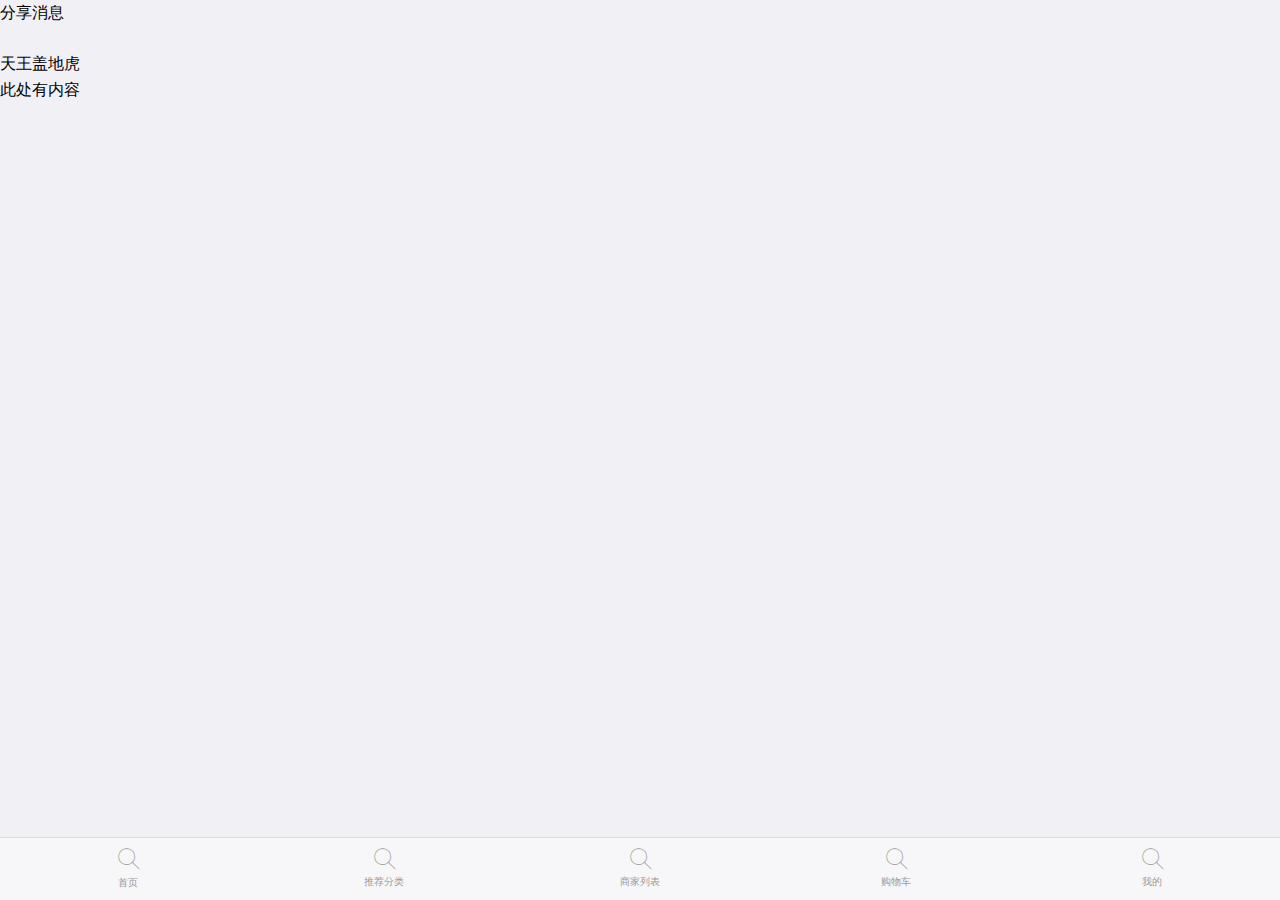
==== center.html @ 018489e9 "1" ====
<!DOCTYPE html>
<html lang="zh">
<head>
    <meta charset="UTF-8">
    <meta name="viewport" content="width=device-width, initial-scale=1.0 user-scalable=no">
    <meta name="format-detection" content="telephone=no" />
    <title>易购商城</title>
    <link rel="stylesheet" href="lib/weui/css/weui.css">
    <link rel="stylesheet" href="lib/weui/css/jquery-weui.css">
    <link rel="stylesheet" href="fonts/iconfont.css">
    <link rel="stylesheet" href="css/style.css">

    <script src="lib/jquery/jquery-2.1.4.js"></script>
    <script src="lib/weui/js/jquery-weui.js"></script>
    <script src="lib/weui/js/fastclick.js"></script>
    <script src="lib/weui/js/swiper.js"></script>
    <script src="lib/validate/jquery.validate.js"></script>
    <script src="lib/validate/validate-rule.js"></script>

    <!--图片延迟加载-->
    <script src="lib/lazyload/jquery.lazyload.js"></script>
    <script src="js/common.js"></script>
</head>
<body ontouchstart>
    <div class="weui-page-group center-page">
        <div class="weui-page weui-page-current">
            <div class="weui-content">
                <div class="opt"><a class="share">分享</a><a>消息</a></div>
                <div class="center-header">
                    <div class="userInfo">
                        <div class="face">
                            <img src="">
                        </div>
                        <div class="name">天王盖地虎</div>
                    </div>
                </div>
                <div class="text">
                    此处有内容
                </div>
            </div>
            <!--底部导航-->
            <div class="weui-tabbar">
                <a href="javascript:;" class="weui-tabbar__item home weui-bar__item--on">
                    <div class="weui-tabbar__icon">
                        <i class="icon icon-search"></i>
                    </div>
                    <p class="weui-tabbar__label">首页</p>
                </a>
                <a href="javascript:;" class="weui-tabbar__item intro ">
                    <div class="weui-tabbar__icon">
                        <i class="icon icon-search"></i>
                    </div>
                    <p class="weui-tabbar__label">推荐分类</p>
                </a>
                <a href="javascript:;" class="weui-tabbar__item buy ">
                    <div class="weui-tabbar__icon">
                        <i class="icon icon-search"></i>
                    </div>
                    <p class="weui-tabbar__label">商家列表</p>
                </a>
                <a href="javascript:;" class="weui-tabbar__item help">
                    <div class="weui-tabbar__icon">
                        <i class="icon icon-search"></i>
                    </div>
                    <p class="weui-tabbar__label">购物车</p>
                </a>
                <a href="javascript:;" class="weui-tabbar__item center">
                    <div class="weui-tabbar__icon">
                        <i class="icon icon-search"></i>
                    </div>
                    <p class="weui-tabbar__label">我的</p>
                </a>
            </div>
        </div>
    </div>

<script type="text/javascript">
    $(function () {

    })
</script>
</body>
</html>
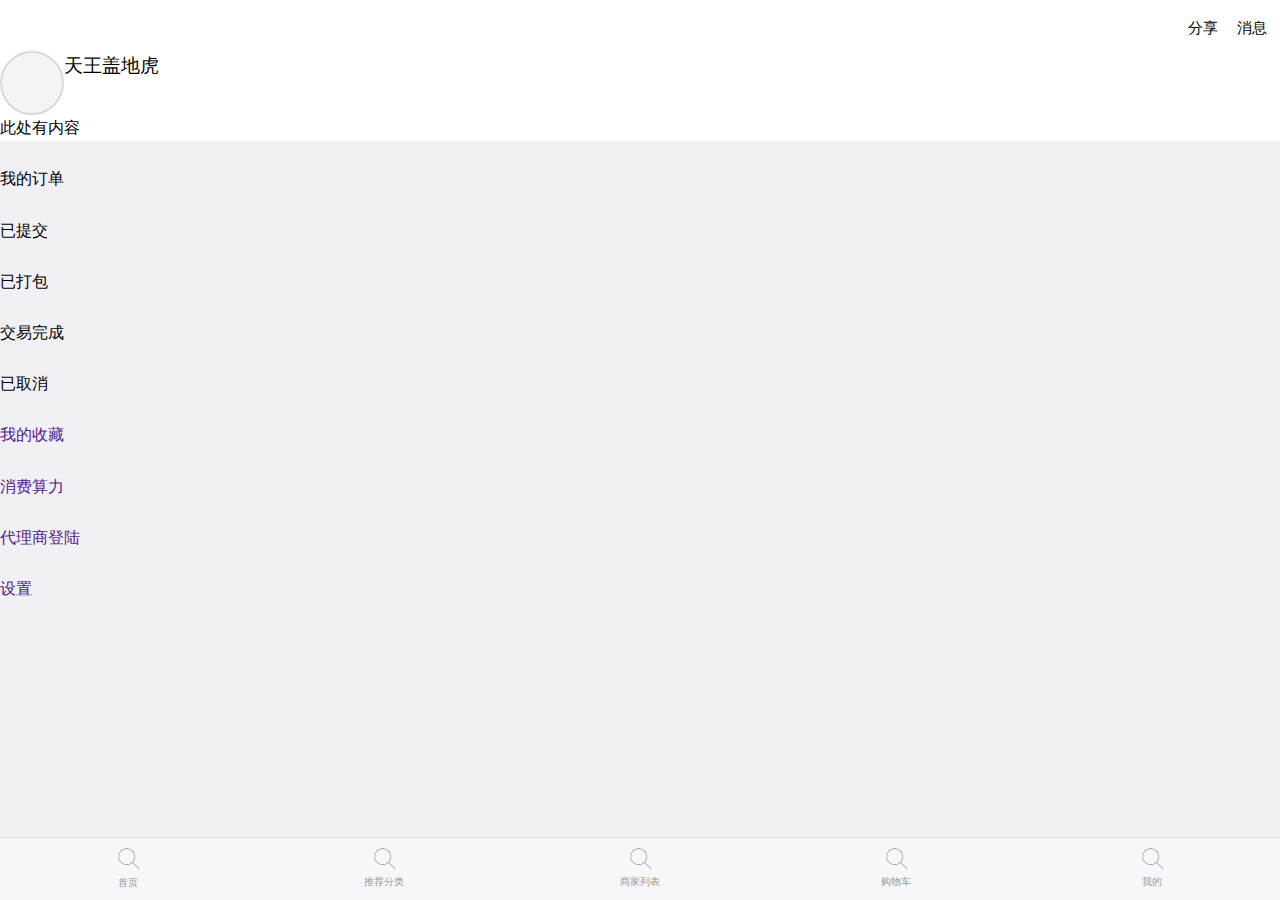
==== commit 4c305ad7: "11" ====
--- a/center.html
+++ b/center.html
@@ -25,17 +25,87 @@
     <div class="weui-page-group center-page">
         <div class="weui-page weui-page-current">
             <div class="weui-content">
-                <div class="opt"><a class="share">分享</a><a>消息</a></div>
                 <div class="center-header">
-                    <div class="userInfo">
-                        <div class="face">
+                    <div class="opt"><a class="share">分享</a><a class="msg">消息</a></div>
+                    <div class="userInfo clearfix">
+                        <div class="face pull-left">
                             <img src="">
                         </div>
-                        <div class="name">天王盖地虎</div>
+                        <div class="name pull-left">天王盖地虎</div>
+                    </div>
+                    <div class="text">
+                        此处有内容
                     </div>
                 </div>
-                <div class="text">
-                    此处有内容
+                <div class="fui-cell-group fui-cell-click fui-order-group">
+                    <a class="fui-cell external">
+                        <div class="fui-cell-icon">
+                            <i class="icon"></i>
+                        </div>
+                        <div class="fui-cell-text">我的订单</div>
+                        <div class="fui-cell-remark"></div>
+                    </a>
+                    <div class="fui-icon-group selecter">
+                        <a class="fui-icon-col external">
+                            <div class="iconBox">
+                                <i class="icon"></i>
+                            </div>
+                            <div class="text">已提交</div>
+                        </a>
+                        <a class="fui-icon-col external">
+                            <div class="iconBox">
+                                <i class="icon"></i>
+                            </div>
+                            <div class="text">已打包</div>
+                        </a>
+                        <a class="fui-icon-col external">
+                            <div class="iconBox">
+                                <i class="icon"></i>
+                            </div>
+                            <div class="text">交易完成</div>
+                        </a>
+                        <a class="fui-icon-col external">
+                            <div class="iconBox">
+                                <i class="icon"></i>
+                            </div>
+                            <div class="text">已取消 </div>
+                        </a>
+                    </div>
+                </div>
+
+                <div class="fui-cell-group fui-cell-click">
+                    <a class="fui-cell" href="">
+                        <div class="fui-cell-icon">
+                            <i class="icon"></i>
+                        </div>
+                        <div class="fui-cell-text">我的收藏</div>
+                        <div class="fui-cell-remark"></div>
+                    </a>
+                    <a class="fui-cell" href="">
+                        <div class="fui-cell-icon">
+                            <i class="icon"></i>
+                        </div>
+                        <div class="fui-cell-text">消费算力</div>
+                        <div class="fui-cell-remark"></div>
+                    </a>
+                </div>
+                <div class="fui-cell-group fui-cell-click">
+                    <a class="fui-cell" href="">
+                        <div class="fui-cell-icon">
+                            <i class="icon"></i>
+                        </div>
+                        <div class="fui-cell-text">代理商登陆</div>
+                        <div class="fui-cell-remark"></div>
+                    </a>
+                </div>
+                <div class="fui-cell-group fui-cell-click">
+                    <a class="fui-cell" href="">
+                        <div class="fui-cell-icon">
+                            <i class="icon"></i>
+                        </div>
+                        <div class="fui-cell-text">设置</div>
+                        <div class="fui-cell-remark"></div>
+                    </a>
                 </div>
             </div>
             <!--底部导航-->
@@ -73,11 +143,10 @@
             </div>
         </div>
     </div>
+    <script type="text/javascript">
+        $(function () {
 
-<script type="text/javascript">
-    $(function () {
-
-    })
-</script>
+        })
+    </script>
 </body>
 </html>--- a/css/style.css
+++ b/css/style.css
@@ -508,7 +508,36 @@
     line-height: 50px;
 }
 /*个人中心*/
-
-
-
-
+.center-header{
+    background: #fff;
+    position: relative;
+    padding-top: 2rem;
+}
+.center-header .opt{
+    position: absolute;
+    right: 0.5rem;
+    top: 0.5rem;
+}
+.center-header .opt a{
+    display: inline-block;
+    font-size: 0.6rem;
+    line-height: 1.2rem;
+    margin-left: 0.75rem;
+}
+.center-header .userInfo .face{
+    width: 2.5rem;
+    height: 2.5rem;
+    border: 2px solid #d9d9d9;
+    border-radius: 50%;
+    overflow: hidden;
+    background: #f4f4f4;
+}
+.center-header .userInfo .face img{
+    width: 100%;
+}
+.center-header .userInfo .name{
+    font-size: 0.75rem;
+}
+
+
+
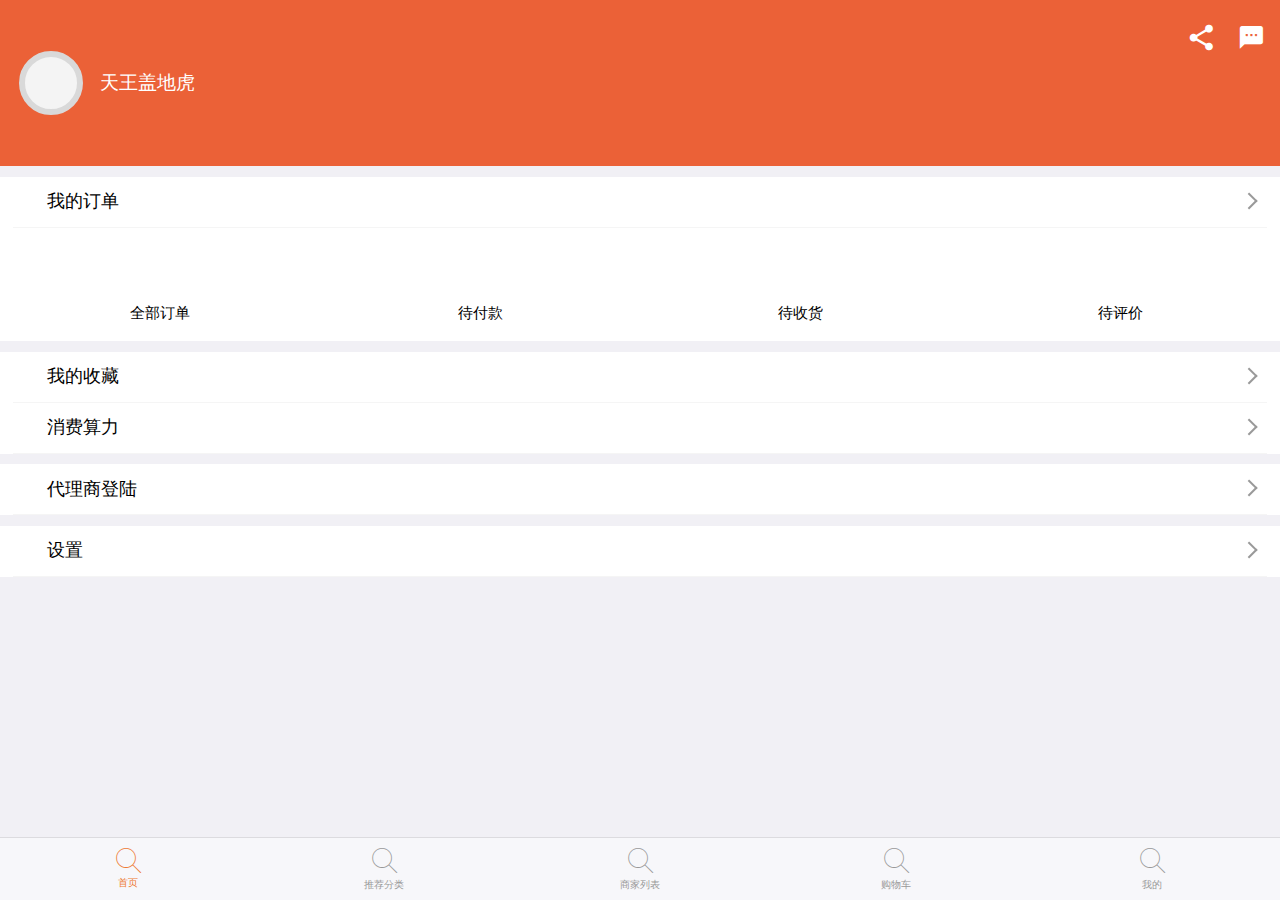
==== commit 4e1ec61a: "111" ====
--- a/center.html
+++ b/center.html
@@ -26,16 +26,14 @@
         <div class="weui-page weui-page-current">
             <div class="weui-content">
                 <div class="center-header">
-                    <div class="opt"><a class="share">分享</a><a class="msg">消息</a></div>
+                    <div class="opt"><a class="share"><i class="icon icon-share"></i></a><a class="msg"><i class="icon icon-message"></i></a></div>
                     <div class="userInfo clearfix">
                         <div class="face pull-left">
                             <img src="">
                         </div>
                         <div class="name pull-left">天王盖地虎</div>
                     </div>
-                    <div class="text">
-                        此处有内容
-                    </div>
+
                 </div>
                 <div class="fui-cell-group fui-cell-click fui-order-group">
                     <a class="fui-cell external">
@@ -50,25 +48,25 @@
                             <div class="iconBox">
                                 <i class="icon"></i>
                             </div>
-                            <div class="text">已提交</div>
+                            <div class="text">全部订单</div>
                         </a>
                         <a class="fui-icon-col external">
                             <div class="iconBox">
                                 <i class="icon"></i>
                             </div>
-                            <div class="text">已打包</div>
+                            <div class="text">待付款</div>
                         </a>
                         <a class="fui-icon-col external">
                             <div class="iconBox">
                                 <i class="icon"></i>
                             </div>
-                            <div class="text">交易完成</div>
+                            <div class="text">待收货</div>
                         </a>
                         <a class="fui-icon-col external">
                             <div class="iconBox">
                                 <i class="icon"></i>
                             </div>
-                            <div class="text">已取消 </div>
+                            <div class="text">待评价</div>
                         </a>
                     </div>
                 </div>
--- a/fonts/iconfont.css
+++ b/fonts/iconfont.css
@@ -1,10 +1,10 @@
 
 @font-face {font-family: "icon";
-  src: url('iconfont.eot?t=1521883252329'); /* IE9*/
-  src: url('iconfont.eot?t=1521883252329#iefix') format('embedded-opentype'), /* IE6-IE8 */
-  url('[data-uri]') format('woff'),
-  url('iconfont.ttf?t=1521883252329') format('truetype'), /* chrome, firefox, opera, Safari, Android, iOS 4.2+*/
-  url('iconfont.svg?t=1521883252329#icon') format('svg'); /* iOS 4.1- */
+  src: url('iconfont.eot?t=1522068425266'); /* IE9*/
+  src: url('iconfont.eot?t=1522068425266#iefix') format('embedded-opentype'), /* IE6-IE8 */
+  url('[data-uri]') format('woff'),
+  url('iconfont.ttf?t=1522068425266') format('truetype'), /* chrome, firefox, opera, Safari, Android, iOS 4.2+*/
+  url('iconfont.svg?t=1522068425266#icon') format('svg'); /* iOS 4.1- */
 }
 
 .icon {
@@ -15,13 +15,61 @@
   -moz-osx-font-smoothing: grayscale;
 }
 
-.icon-sub:before { content: "\e655"; }
+.icon-phone:before { content: "\e60e"; }
 
-.icon-add:before { content: "\e65d"; }
+.icon-search:before { content: "\e60f"; }
 
-.icon-dingdan:before { content: "\e602"; }
+.icon-star_half:before { content: "\e610"; }
 
-.icon-search:before { content: "\e601"; }
+.icon-address:before { content: "\e611"; }
 
-.icon-back:before { content: "\e603"; }
+.icon-star_full:before { content: "\e612"; }
 
+.icon-shopInfo:before { content: "\e613"; }
+
+.icon-date:before { content: "\e614"; }
+
+.icon-message:before { content: "\e615"; }
+
+.icon-heart_full:before { content: "\e617"; }
+
+.icon-share:before { content: "\e618"; }
+
+.icon-all_order:before { content: "\e619"; }
+
+.icon-heart_none:before { content: "\e61a"; }
+
+.icon-set:before { content: "\e61b"; }
+
+.icon-xiaofeisuanli:before { content: "\e61c"; }
+
+.icon-dailishang:before { content: "\e61d"; }
+
+.icon-star_none:before { content: "\e61e"; }
+
+.icon-arrow_down:before { content: "\e61f"; }
+
+.icon-lock:before { content: "\e620"; }
+
+.icon-arrow_drop:before { content: "\e621"; }
+
+.icon-shop:before { content: "\e622"; }
+
+.icon-cart:before { content: "\e623"; }
+
+.icon-categrory:before { content: "\e624"; }
+
+.icon-index:before { content: "\e626"; }
+
+.icon-wode:before { content: "\e627"; }
+
+.icon-daishouhuo:before { content: "\e628"; }
+
+.icon-daifukuan:before { content: "\e629"; }
+
+.icon-delete:before { content: "\e62a"; }
+
+.icon-edit:before { content: "\e62b"; }
+
+.icon-back:before { content: "\e625"; }
+
--- a/css/style.css
+++ b/css/style.css
@@ -42,6 +42,12 @@
 ul,li{
     list-style: none;
 }
+input{-webkit-appearance: none;}
+.item input:focus,.item textarea:focus{
+    outline: none;
+    border-color: #045684;
+}
+
 .weui-picker-overlay, .weui-picker-container{
     z-index: 2001;
 }
@@ -247,7 +253,7 @@
     z-index: 2;
     -webkit-backface-visibility: hidden;
     backface-visibility: hidden;
-    background: #fefefe;
+    background: #EE7B33;
     display: -webkit-box;
     display: -ms-flexbox;
     display: -webkit-flex;
@@ -260,18 +266,84 @@
     -ms-flex-align: center;
     -webkit-align-items: center;
 }
+.weui-header.header_ora{
+    background: #eb6137;
+}
+.weui-header.header_ora .back .icon{
+    color: #fff;
+}
+.weui-header .title{
+    white-space: nowrap;
+    text-overflow: ellipsis;
+    overflow: hidden;
+    height: 2.2rem;
+    line-height: 2.2rem;
+    color: #333;
+    text-align: center;
+    position: absolute;
+    display: block;
+    width: 100%;
+    padding: 0;
+    top: 0;
+    left: 0;
+    z-index: 1;
+    font-size: 0.9rem;
+}
+.weui-header .header-left{
+    left: 0;
+    padding-left: 0.4rem;
+    line-height: 2.2rem;
+    height: 2.2rem;
+    z-index: 2;
+    position: relative;
+}
+.weui-header .header-left a{
+    height: 2.2rem;
+    line-height: 2.2rem;
+    margin: 0;
+    top: 0;
+    color: #999;
+    display: block;
+    font-size: 0.7rem;
+}
+.weui-header .header-left a.back i{
+    font-size: 1.2rem;
+    color: #fff;
+}
+.weui-header .header-right{
+    position: absolute;
+    right: 0;
+    padding-right: .5rem;
+    height: 2.2rem;
+    line-height: 2.2rem;
+    z-index: 2;
+    font-size: .7rem;
+    color: #fff;
+}
+.weui-header .header-right .search_btn{
+    font-size: 0.75rem;
+    margin-left: 0.5rem;
+}
+.weui-header.search{
+    background: #EE7B33;
+}
 .weui-header.search .search-input{
     flex: 1;
     height: 1.7rem;
     margin: 0 0.75rem;
-    background: #f4f4f4;
+    background: rgba(255,255,255,0.4);
     border-radius: 3px;
+}
+.weui-header.search .search-input-text{
+    color: #fff;
+    font-size: 0.75rem;
 }
 .weui-header.search .search-input-text i.icon-search{
     font-size: 1.2rem;
     line-height: 1.2rem;
-    color:#999;
-    margin: 0.25rem 0 0.25rem 0.6rem;
+    color:#fff;
+    margin: 0.25rem 0.2rem 0.25rem 0.6rem;
+
 }
 .weui-content{
     bottom: 0;
@@ -287,26 +359,79 @@
 .weui-content.navbar{
     top: 2.2rem;
 }
+.weui-tabbar__item{
+    padding-top: 0.25rem;
+    padding-bottom: 0.3rem;
+}
 .weui-tabbar__item .weui-tabbar__label{
     line-height: 0.6rem;
 }
+.weui-tabbar__item.weui-bar__item--on .weui-tabbar__icon .icon{
+    color: #EE7B33;
+}
 .weui-tabbar__item.weui-bar__item--on .weui-tabbar__label{
-    color: #999;
-    line-height: 0.7rem;
-}
-.weui-tabbar__item{
-    padding-top: 0.3rem;
-    padding-bottom: 0.3rem;
+    color: #EE7B33;
+    line-height: 0.5rem;
 }
 .weui-tabbar__item .weui-tabbar__icon{
     width: auto;
     height: auto;
 }
 .weui-tabbar__item .weui-tabbar__icon i{
-    font-size: 1.15rem;
-    line-height: 1.15rem;
-}
-
+    font-size: 1.3rem;
+    line-height: 1.3rem;
+}
+/*搜索页*/
+.search_header .title{
+    padding-left: 2.2rem;
+    padding-right: 2.2rem;
+}
+.search_header .searchbar{
+    overflow: hidden;
+    height: 2.2rem;
+    position: relative;
+    box-sizing: border-box;
+}
+.search_header .searchbar input{
+    width: 100%;
+    height: 1.7rem;
+    border: none;
+    background: #fff;
+    box-sizing: border-box;
+    position: absolute;
+    left: 0;
+    top: 50%;
+    margin-top: -0.85rem;
+    z-index: 1;
+    border-radius: 4px;
+    line-height: 1.2rem;
+    padding: 0.25rem 1rem 0.25rem 1.75rem;
+}
+.search_header .searchbar .icon{
+    font-size: 1.2rem;
+    position:absolute;
+    top: 0;
+    left: 0.6rem;
+    z-index: 3;
+}
+.search-page .weui-content{
+    background: #fff;
+}
+.search-page .clearBtn {
+    padding: 1.25rem 0;
+}
+.search-page .clearBtn .clear{
+    color: #999;
+    width: 9.4rem;
+    height: 2.2rem;
+    background: #fff;
+    border-radius: 1.1rem;
+    border: 1px solid #dbdbdb;
+    font-size: 0.85rem;
+}
+.search-page .clearBtn .clear:after{
+    display: none;
+}
 /*首页*/
 /*轮播图*/
 .banner{
@@ -348,10 +473,13 @@
 .weui-icon-group .weui-icon-col .iconBox{
     height: 2rem;
     width: 2rem;
-    background: #d9d9d9;
     margin:0 auto 0.15rem;
     text-align: center;
     line-height: 2rem;
+}
+.weui-icon-group .weui-icon-col .iconBox img{
+    width: 100%;
+    height: 100%;
 }
 .weui-icon-group .weui-icon-col .text{
     font-size:0.6rem;
@@ -370,10 +498,13 @@
     left: 50%;
     width: 5rem;
     margin-left: -2.5rem;
-    background: #dbdbdb;
+    background: #f4f4f4;
 }
 .swiper-pagination-progress .swiper-pagination-progressbar{
-    background: #b5b5b5;
+    background: -webkit-linear-gradient(left, #F19032 , #E84E38); /* Safari 5.1 - 6.0 */
+    background: -o-linear-gradient(right, #F19032, #E84E38); /* Opera 11.1 - 12.0 */
+    background: -moz-linear-gradient(right, #F19032, #E84E38); /* Firefox 3.6 - 15 */
+    background: linear-gradient(to right, #F19032 , #E84E38); /* 标准的语法 */
 }
 /*推荐列表*/
 .goods-list-group{
@@ -402,13 +533,16 @@
     position: relative;
     line-height: 0.95rem;
     font-weight: normal;
-    color: #999;
+    color: #333;
 }
 .goods-list-group .title h5:before{
     content: '';
     width: 0.15rem;
     height: 100%;
-    background: #cbcbcb;
+    background: -webkit-linear-gradient(#F19032, #E84E38); /* Safari 5.1 - 6.0 */
+    background: -o-linear-gradient(#F19032, #E84E38); /* Opera 11.1 - 12.0 */
+    background: -moz-linear-gradient(#F19032, #E84E38); /* Firefox 3.6 - 15 */
+    background: linear-gradient(#F19032, #E84E38); /* 标准的语法 */
     position: absolute;
     left: 0;
     top: 0;
@@ -446,15 +580,22 @@
     padding-left: .6rem;
     position: relative;
 }
+.weui-goods-list .weui-goods-item .infoBox{
+    height: 5rem;
+}
 .weui-goods-list .weui-goods-item .name{
-    height: 5rem;
     overflow: hidden;
     text-overflow: ellipsis;
     display: -webkit-box;
     -webkit-line-clamp: 2;
     -webkit-box-orient: vertical;
-    font-size: 0.75rem;
-    color: #999;
+    font-size: 0.8rem;
+    color: #333;
+    word-break: break-all;
+}
+.weui-goods-list .weui-goods-item .star .icon{
+    color: #EE7B33;
+    font-size: 0.9rem;
 }
 .weui-goods-list .weui-goods-item .price{
     position: relative;
@@ -483,21 +624,31 @@
 .weui-goods-list .weui-goods-item .price .buy{
     line-height: normal;
 }
-.weui-goods-list .weui-goods-item .price .buy .icon{
-    font-size: 1.2rem;
-    line-height: 1.2rem;
-    color: #999;
-}
-.weui-goods-list .weui-goods-item .price .buy .sum{
-    color: #999;
-    font-size: 0.7rem;
-    line-height: 1.2rem;
-    width: 1.5rem;
+.weui-goods-list .weui-goods-item .price .buy .weui-count__decrease{
     display: none;
-    text-align: center;
-}
-.weui-goods-list .weui-goods-item .price .buy .icon-sub{
+}
+.weui-goods-list .weui-goods-item .price .buy .weui-count__number{
     display: none;
+}
+.weui-goods-list .weui-goods-item .price .buy.current .weui-count__decrease,.weui-goods-list .weui-goods-item .price .buy.current .weui-count__number{
+    display: inline-block;
+}
+.weui-count .weui-count__btn{
+    border:none;
+    background: #DCDCDC;
+    height: 1.2rem;
+    width: 1.2rem;
+}
+.weui-count .weui-count__btn:after, .weui-count .weui-count__btn:before{
+    background-color:#fff;
+    width: 12px;
+    margin-left: -6px;
+}
+.weui-count .weui-count__btn:after {
+    height: 12px;
+    width: 1px;
+    margin-top: -6px;
+    margin-left: -1px;
 }
 /*下拉刷新*/
 .weui-pull-to-refresh{
@@ -509,25 +660,28 @@
 }
 /*个人中心*/
 .center-header{
-    background: #fff;
     position: relative;
     padding-top: 2rem;
+    padding-bottom: 2rem;
+    background: #eb6137;
 }
 .center-header .opt{
     position: absolute;
     right: 0.5rem;
     top: 0.5rem;
 }
-.center-header .opt a{
-    display: inline-block;
-    font-size: 0.6rem;
-    line-height: 1.2rem;
+.center-header .opt .icon{
+    color: #fff;
+    font-size: 1.2rem;
     margin-left: 0.75rem;
+}
+.center-header .userInfo{
+    padding: 0 0.75rem;
 }
 .center-header .userInfo .face{
     width: 2.5rem;
     height: 2.5rem;
-    border: 2px solid #d9d9d9;
+    border: 0.25rem solid #d9d9d9;
     border-radius: 50%;
     overflow: hidden;
     background: #f4f4f4;
@@ -537,7 +691,385 @@
 }
 .center-header .userInfo .name{
     font-size: 0.75rem;
-}
-
-
-
+    line-height: 2.5rem;
+    margin-left: 0.65rem;
+    color: #fff;
+}
+
+.fui-cell-group{
+    margin-top: 0.4rem;
+    background-color: #fff;
+    line-height: 1.4;
+    font-size: 0.7rem;
+    overflow: hidden;
+    position: relative;
+}
+.fui-cell-group .fui-cell{
+    position: relative;
+    padding: 0.65rem 0.75rem 0.65rem;
+    display: -webkit-box;
+    display: -webkit-flex;
+    display: -ms-flexbox;
+    display: flex;
+    -webkit-box-align: center;
+    -webkit-align-items: center;
+    -ms-flex-align: center;
+    align-items: center;
+    -moz-transition-duration: 300ms;
+    -webkit-transition-duration: 300ms;
+    transition-duration: 300ms;
+    -webkit-transition-property: background-color;
+    transition-property: background-color;
+    line-height: 1;
+}
+.fui-cell-group .fui-cell:before{
+    content: " ";
+    position: absolute;
+    left: 0.5rem;
+    right: 0.5rem;
+    bottom: -1px;
+    height: 1px;
+    border-top: 1px solid #ebebeb;
+    color: #D9D9D9;
+    -webkit-transform-origin: 0 0;
+    -ms-transform-origin: 0 0;
+    transform-origin: 0 0;
+    -webkit-transform: scaleY(0.5);
+    -ms-transform: scaleY(0.5);
+    transform: scaleY(0.5);
+}
+.fui-cell-icon{
+    color: #333;
+    margin-right: 0.3rem;
+    width: 0.8rem;
+    text-align: center;
+    line-height: 0.7rem;
+}
+.fui-cell-group .fui-cell .fui-cell-icon i{
+    font-size: 16px;
+    color: #666;
+}
+.fui-cell-group .fui-cell .fui-cell-text{
+    -webkit-box-flex: 1;
+    -webkit-flex: 1;
+    -ms-flex: 1;
+    flex: 1;
+    color: #000;
+    font-size: 0.7rem;
+    line-height: 0.7rem;
+}
+.fui-cell-remark{
+    color: #999;
+    text-align: right;
+    font-size: 0.65rem;
+    margin-right: .2rem;
+    line-height: 0.65rem;
+}
+.fui-cell-group .fui-cell .fui-cell-remark:after{
+    content: " ";
+    display: inline-block;
+    -webkit-transform: rotate(45deg);
+    -ms-transform: rotate(45deg);
+    transform: rotate(45deg);
+    height: 0.4rem;
+    width: 0.4rem;
+    border-width: 2px 2px 0 0;
+    border-color: #999;
+    border-style: solid;
+    position: relative;
+    top: 0px;
+    margin-left: 0;
+}
+
+.fui-icon-group{
+    position: relative;
+    overflow: hidden;
+    background: #fff;
+}
+.fui-icon-group  .fui-icon-col{
+    width: 25%;
+    height: auto;
+    position: relative;
+    padding: 0.5rem 0;
+    text-align: center;
+    transition: background-color 300ms;
+    -webkit-transition: background-color 300ms;
+    float: left;
+    border: none !important;
+}
+.fui-icon-group  .fui-icon-col .icon{
+    height: 2.2rem;
+    margin: auto;
+    text-align: center;
+    line-height: 2.2rem;
+}
+.fui-icon-group  .fui-icon-col .text{
+    font-size: 0.6rem;
+    text-align: center;
+    overflow: hidden;
+    text-overflow: ellipsis;
+    white-space: nowrap;
+    padding: 0.2rem;
+    color: #000;
+}
+
+/*登录页*/
+.login-page .weui-content{
+    background: #fff;
+}
+.login-page .login-h{
+    padding: 4.25rem 0 4rem 0;
+}
+.login-page .login-h .logo img{
+    width: 6rem;
+}
+.resLog_panel{
+    padding: 0 1.4rem;
+}
+.form .item{
+    margin-bottom: 0.75rem;
+    position: relative;
+}
+.form .item input{
+    width: 100%;
+    font-size: 0.7rem;
+    line-height: 0.7rem;
+    padding: 0.7rem 0.8rem;
+    border: none;
+    background: #f2f2f2;
+    border-radius: 4px;
+    color: #333;
+}
+.weui-btn_primary{
+    background: #eb6137;
+    font-size: 0.8rem;
+    height: 2.2rem;
+}
+.resLog_panel .opt{
+    margin-top: 0.4rem;
+}
+.resLog_panel .opt a{
+    text-decoration: underline;
+    color: #999;
+}
+/*忘记密码*/
+.forget-page .weui-content{
+    background: #fff;
+}
+.forget-page .resLog_panel{
+    padding-top: 1.25rem;
+}
+.forget-page .vesCode .sendVeCode{
+    position: absolute;
+    right: 0;
+    top: 0;
+    height: 2.2rem;
+    line-height: 2.2rem;
+    width: 5rem;
+    font-size: 0.7rem;
+    color: #fff;
+    background: #eb6137;
+    border-radius: 5px;
+    text-align: center;
+}
+.fui-cell-title{
+    font-size: 0.6rem;
+    color:#999;
+    margin-top: 0.4rem;
+    padding: 0 0.75rem;
+}
+.address_group{
+    margin-top: 0.2rem;
+}
+.address_group .fui-cell-text{
+    padding-right: 0.6rem;
+}
+.address_group .rel{
+    font-size: 0.8rem;
+    color: #333;
+    margin-bottom: 0.55rem;
+}
+.address_group .fui-cell:after{
+    content: '';
+    position: absolute;
+    bottom: 0;
+    left: 0;
+    width: 100%;
+    height: 2px;
+    background: url("../images/address_line.png") repeat-x 0 0;
+    background-size: auto 100%;
+}
+.address_group .address_txt{
+    font-size: 0.6rem;
+    color: #999;
+    line-height: 0.8rem;
+}
+/*我的算力*/
+.myHashrate-page .header_ora{
+    background: url("../images/header_bg.png") no-repeat 0 0;
+    background-size: 100% 100%;
+}
+.myHashrate-page .hashRateBox{
+    background: url("../images/hashRate_bg.png") no-repeat 0 0;
+    background-size: cover;
+}
+.myHashrate-page .hashRateBox .hashRate_h h4{
+    font-size: 1.25rem;
+    font-weight: normal;
+    color: #fff;
+    letter-spacing: 6px;
+}
+.myHashrate-page .hashRateBox .hashRate_h p{
+    font-size: 0.6rem;
+    color: #fff;
+}
+.myHashrate-page .hashRateBox .hashRate_b .status{
+    text-align: center;
+    font-size: 0.75rem;
+    color: #fff;
+}
+.myHashrate-page .hashRateBox .hashRate_f{
+    height: 2.25rem;
+    line-height: 2.25rem;
+    padding-left: 0.75rem;
+    border-top: 1px solid #e8622b;
+}
+.myHashrate-page .hashRateBox .hashRate_f p{
+    font-size: 0.75rem;
+    color: #fff;
+}
+/*算力进度条*/
+.hashRate_b{
+    padding: 0.6rem 1.75rem 1rem 1.75rem;
+}
+.hashRate_b .weui-progress__bar{
+    background-color: #EBEBEB;
+    height: 4px;
+    border-radius: 2px;
+}
+.hashRate_b .weui-progress__inner-bar{
+    background-color:#b0eea1;
+    border-radius: 2px;
+}
+.hashRate_b .hashFt{
+    margin-top: 4px;
+}
+.hashRate_b .hashFt span{
+    color: #fff;
+    background: rgba(255,255,255,.4);
+    border-radius: 3px;
+    line-height: 0.8rem;
+    height: 0.8rem;
+    display: inline-block;
+    padding: 0 3px;
+    font-size: 0.55rem;
+}
+
+
+/*商品列表页*/
+.goodsList-page{
+
+}
+.sort-wrap{
+    position: relative;
+    top: 2.2rem;
+    height: 2.2rem;
+    width: 100%;
+    -webkit-box-align: center;
+    background: #fff;
+    -webkit-box-align: center;
+    -ms-flex-align: center;
+    -webkit-align-items: center;
+    padding: 0.2rem 0;
+}
+.sort-wrap .item {
+    position: relative;
+    width: 1%;
+    height: 1rem;
+    line-height: 1rem;
+    display: table-cell;
+    font-size: 0.6rem;
+    color: #666;
+    padding: 0.4rem;
+}
+.sort-wrap .item .sorting{
+    width: .2rem;
+    height: .2rem;
+    position: relative;
+}
+.sort-wrap .item .sorting .icon{
+    font-size: 13px;
+    position: absolute;
+    -webkit-transform: scale(0.6);
+    -ms-transform: scale(0.6);
+    transform: scale(0.6);
+}
+.sort-wrap .item .sorting .icon-arrow_drop{
+    top: -.15rem;
+    left: 0;
+}
+.sort-wrap .item .sorting .icon-arrow_down{
+    top: .15rem;
+    left: 0;
+}
+.sort-wrap .item:last-child{
+    padding-right: 1.4rem;
+}
+.goodsList-footer{
+    height: 2.45rem;
+    background: #fff;
+}
+.goodsList-footer .cart{
+    padding:0.45rem  0.75rem;
+    position: relative;
+}
+.goodsList-footer .cart:after{
+    content: '';
+    width: 1px;
+    height: 0.75rem;
+    background: #333;
+    position: absolute;
+    right: 0;
+    top: 50%;
+    margin-top: -0.325rem;
+}
+.goodsList-footer .cart .sum{
+    position: absolute;
+    top: 0.4rem;
+    right: 0.75rem;
+    height: 0.7rem;
+    width: 0.7rem;
+    line-height: 0.7rem;
+    text-align: center;
+    font-style: normal;
+    background: #EE7B33;
+    font-size: 0.4rem;
+    color: #fff;
+    border-radius: 50%;
+}
+.goodsList-footer .cart .icon{
+    font-size: 1.4rem;
+    color: #333;
+    line-height: 1.4rem;
+}
+.goodsList-footer .price{
+    flex: 1;
+}
+.goodsList-footer .buy-btn{
+    background: #EE7B33;
+    color: #fff;
+    font-size: 0.9rem;
+    line-height: 2.45rem;
+    padding:0 0.9rem;
+}
+.goodsList-footer .price{
+    font-size: 0.75rem;
+    color: #EE7B33;
+    line-height: 2.45rem;
+    font-weight: bold;
+    margin-left: 0.55rem;
+}
+.goodsList-footer .price small{
+    font-size: 0.55rem;
+}
+
